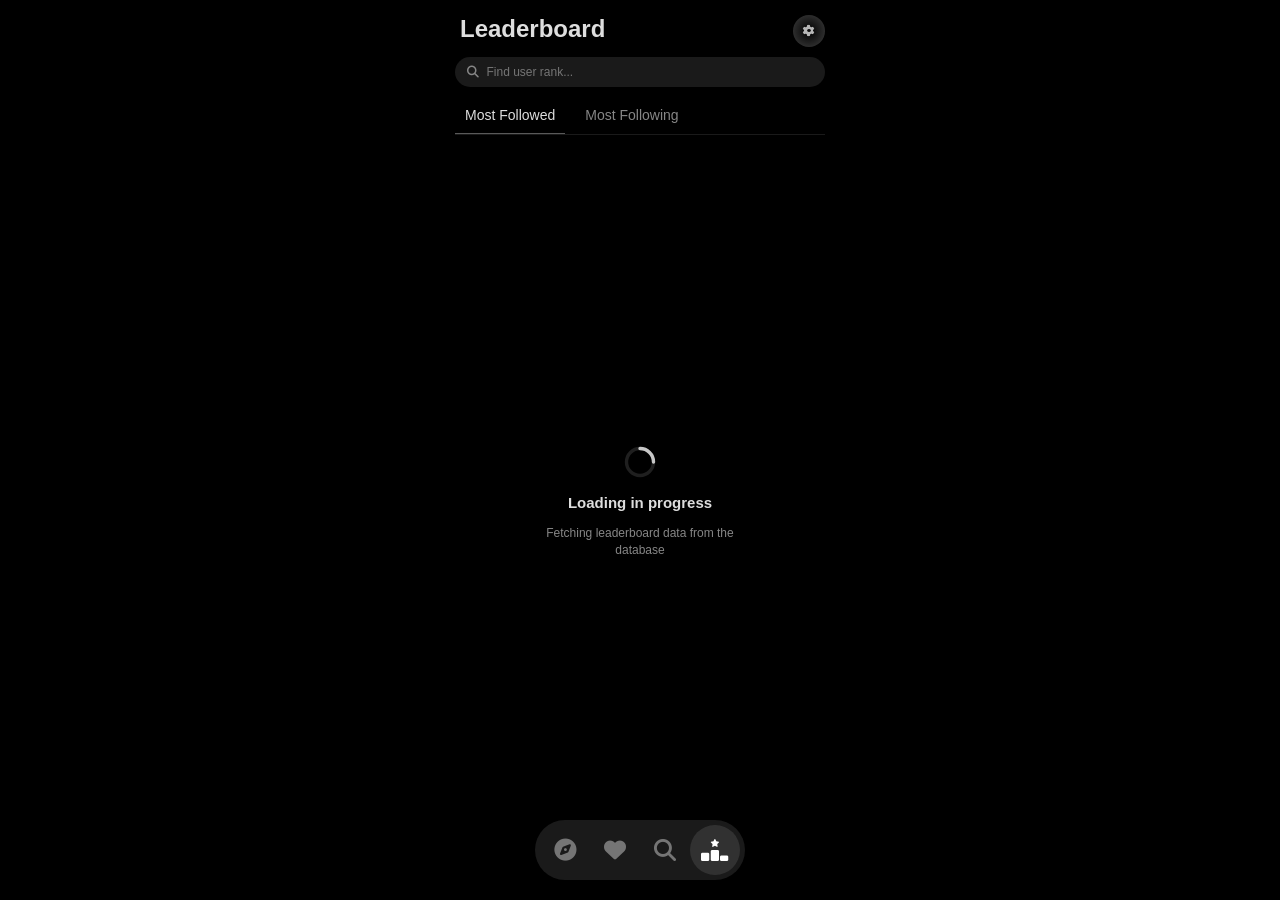
==== leaderboard.html @ c75aaf62 "Added website files (excluding database)" ====
<!DOCTYPE html>
<html lang="en">
<head>
    <meta charset="UTF-8">
    <meta name="viewport" content="width=device-width, initial-scale=1.0">
    <title>Dating - Scratch Swipe</title>
    <link rel="stylesheet" href="styles.css">
    <link rel="preconnect" href="https://rsms.me/">
    <link rel="stylesheet" href="https://rsms.me/inter/inter.css">
    <link rel="stylesheet" href="https://cdnjs.cloudflare.com/ajax/libs/font-awesome/6.1.1/css/all.min.css" integrity="..." crossorigin="anonymous" referrerpolicy="no-referrer" />
</head>
<body>
    <div class="app">
        <div class="topbar">
            <div class="topbar-container">
                <div class="topbar-header-container">
                    <p class="topbar-header">Leaderboard</p>
                    <button class="circular-btn" id="settings-btn"><i class="fa-solid fa-gear icon"></i></button>
                </div>
                <div class="topbar-input-container">
                    <div class="searchbar">
                        <i class="fa-solid fa-magnifying-glass icon"></i>
                        <input id="leaderboard-search-input" class="search-input" autocomplete="off" placeholder="Find user rank...">
                    </div>
                </div>
            </div>
        </div>
        <div class="leaderboard-content">
            <div class="tab-container">
                <div class="tab selected" id="tab-followed">Most Followed</div>
                <div class="tab" id="tab-following">Most Following</div>
            </div>
            <div class="leaderboard-results"></div>
        </div>
    </div>
    <script src="popup.js"></script>
</body>
</html>
---- styles.css ----
:root {
  font-family: Inter, sans-serif;
  --white1: #dedede;
  --white2: #b7b7b7;
  --white3: #868686;
  --white4: #4d4d4d;
  --bg1: #141414;
  --bg2: #1f1f1f;
  --bg3: #2a2a2a;
  --bg4: #353535;
  --bg5: #404040;
  --bg6: #4b4b4b;
  --primary: #d18e31;
}

@supports (font-variation-settings: normal) {
  :root {
    font-family: InterVariable, sans-serif;
  }
}

body,
h1,
h2,
h3,
h4,
p,
figure,
blockquote,
dl,
dd {
  margin: 0;
}

input,
button,
textarea,
select {
  font: inherit;
}

body,
html {
  width: 100%;
  height: 100%;
  background-color: black;
}

body {
  display: flex;
  justify-content: center;
  align-items: center;
}

.app {
  height: 100%;
  width: 400px;
  box-sizing: border-box;
  display: flex;
  flex-direction: column;
  position: relative;
  background-color: #000000;
  overflow: hidden;
}

.main-header {
  margin-left: 5px;
  font-size: 24px;
  font-weight: bold;
  color: var(--white1);
}

.dating-content {
  padding: 15px;
  padding-top: 0px;
  box-sizing: border-box;
  display: flex;
  flex-direction: column;
  justify-content: center;
  align-items: center;
  width: 100%;
  height: 100%;
  position: relative; /* required for ghost card absolute stacking */
}

/* Top bar */

.topbar {
  width: 100%;
  position: sticky;
  top: 0;
  left: 0;
  padding: 15px;
  box-sizing: border-box;
  display: flex;
  flex-direction: row;
  justify-content: space-between;
  gap: 10px;
}

.topbar-container {
  width: 100%;
  display: flex;
  flex-direction: column;
  gap: 10px;
}

.circular-btn {
  all: unset;
  width: 32px;
  height: 32px;
  aspect-ratio: 1 / 1;
  font-size: 12px;
  box-sizing: border-box;
  border-radius: 360px;
  color: var(--white2);
  display: flex;
  justify-content: center;
  align-items: center;
  background: radial-gradient(
    circle,
    rgba(255, 255, 255, 0.05) 20%,
    rgba(255, 255, 255, 0.1) 40%,
    rgba(255, 255, 255, 0.2) 80%,
    rgba(255, 255, 255, 0.3) 100%
  );
  cursor: pointer;
}

.topbar-header {
  color: var(--white1);
  font-size: 24px;
  font-weight: bolder;
  margin-left: 5px;
}

.topbar-header-container {
  display: flex;
  flex-direction: row;
  justify-content: space-between;
}

.searchbar {
  width: 100%;
  height: 30px;
  border-radius: 360px;
  background-color: rgba(255, 255, 255, 0.1);
  color: var(--white1);
  align-items: center;
  display: flex;
  gap: 7.5px;
  font-size: 12px;
  padding: 0px 12px;
  box-sizing: border-box;
}

.searchbar .icon {
  color: var(--white3);
}

.search-input {
  all: unset;
  width: 100%;
  height: 100%;
}

.topbar-input-container {
  display: flex;
  flex-direction: row;
  align-items: center;
  gap: 10px;
}

/* BOTTOM BAR */

.bottom-area {
  position: sticky;
  z-index: 998;
}

.bottombar {
  width: fit-content;
  position: absolute;
  bottom: 20px;
  left: 50%;
  transform: translateX(-50%);
  padding: 5px;
  box-sizing: border-box;
  border-radius: 360px;
  background-color: rgba(255, 255, 255, 0.1);
  display: flex;
  flex-direction: row;
  justify-content: center;
  align-items: center;
  gap: 0px;
  backdrop-filter: blur(10px) brightness(0.8);
  box-shadow: rgba(0, 0, 0, 0.56) 0px 22px 70px 4px;
}

.nav-btn {
  width: 30px;
  height: 30px;
  display: flex;
  justify-content: center;
  align-items: center;
  padding: 10px;
  font-size: 22px;
  color: rgba(255, 255, 255, 0.4);
  border-radius: 360px;
  cursor: pointer;
  transition: background-color 0.15s ease, color 0.15s ease;
}

.nav-btn:hover {
  color: var(--white2);
}

.nav-btn.selected {
  color: white;
  background-color: rgba(255, 255, 255, 0.1);
}

/* DATING CARD */

.dating-content .dating-card {
  max-width: 90%;
  width: 400px;
  aspect-ratio: 1 / 1;
  border-radius: 0px !important;
  display: flex;
  flex-direction: column;
  justify-content: flex-end;
  position: relative;
  transition: transform 0.3s ease;
  overflow: hidden;
}

.app:has(.details-section.open) .dating-content .card-stack-wrapper,
.app:has(.details-section.open) .dating-content .dating-card-button-container {
  transform: translateY(-100px);
}

.dating-content .card-stack-wrapper {
  transition: transform 0.3s ease;
}

.dating-content .dating-card-content {
  padding: 20px;
  color: var(--white1);
  display: flex;
  flex-direction: column;
  gap: 5px;
  z-index: 1;
}

.dating-content .gradient-overlay {
  position: absolute;
  bottom: -2px;
  width: 100%;
  height: 75%;
  border-radius: 12px;
  z-index: 0;
  background: linear-gradient(
    to top,
    rgba(0, 0, 0, 0.75) 0%,
    rgba(0, 0, 0, 0.6) 30%,
    rgba(0, 0, 0, 0.3) 65%,
    rgba(0, 0, 0, 0) 100%
  );
  -webkit-mask-image: none;
  mask-image: none;
  overflow: hidden;
}

.dating-content .gradient-overlay::before {
  content: "";
  position: absolute;
  inset: 0;
  z-index: -1;
  -webkit-backdrop-filter: blur(8px);
  backdrop-filter: blur(8px);
  -webkit-mask-image: linear-gradient(
    to top,
    rgba(0, 0, 0, 1) 0%,
    rgba(0, 0, 0, 0.85) 30%,
    rgba(0, 0, 0, 0.5) 65%,
    rgba(0, 0, 0, 0) 100%
  );
  mask-image: linear-gradient(
    to top,
    rgba(0, 0, 0, 1) 0%,
    rgba(0, 0, 0, 0.85) 30%,
    rgba(0, 0, 0, 0.5) 65%,
    rgba(0, 0, 0, 0) 100%
  );
}

.dating-content .dating-card .name,
.dating-content .ghost-card .name {
  font-size: 24px;
  font-weight: bold;
}

.dating-content .dating-card .name span,
.dating-content .ghost-card .name span {
  margin-left: 5px;
  font-weight: normal;
  color: var(--white3);
}

.dating-content .country {
  font-size: 14px;
  color: var(--white3);
}

.dating-content .country-container {
  display: flex;
  flex-direction: row;
  align-items: center;
  gap: 7.5px;
}

.dating-content .country-container .icon {
  font-size: 10px;
  color: var(--white3);
}

.chip-container {
  display: flex;
  flex-direction: row;
  gap: 4px;
}

.dating-content .chip-container {
  margin-top: 10px;
}

.chip-info {
  backdrop-filter: blur(8px);
  background-color: rgba(255, 255, 255, 0.1);
  padding: 5px 10px;
  border-radius: 360px;
  font-size: 10px;
  color: var(--white1);
}

.chip-info.selected {
  background-color: rgba(255,255,255,1) !important;
  color: #000 !important;
}

.dating-content .dating-card .profile-picture {
  position: absolute;
  top: 0;
  width: 100%;
  z-index: 0;
  height: 100%;
  border-radius: 12px;
  object-fit: cover;
  background-color: black;
}

/* BUTTONS */

.dating-card-button-container {
  display: flex;
  flex-direction: row;
  gap: 20px;
  margin-top: 40px;
  transition: transform 0.3s ease;
}

.like {
  all: unset;
  position: relative;
  display: flex;
  justify-content: center;
  align-items: center;
  border-radius: 50%;
  background: linear-gradient(145deg, #d94a5d, #a81f33);
  color: #fff;
  font-size: 24px;
  padding: 15px;
  cursor: pointer;
  overflow: hidden;
  box-shadow:
    inset 0 4px 8px rgba(0, 0, 0, 0.6),
    inset 0 2px 4px rgba(255, 255, 255, 0.3),
    0 0 15px rgba(255, 30, 50, 0.9),
    0 0 30px rgba(255, 30, 50, 0.5);
  transition: transform 0.12s ease;
}

.like .icon {
  position: relative;
  z-index: 1;
}

.like::before {
  content: "";
  position: absolute;
  top: -50%;
  left: -50%;
  width: 200%;
  height: 200%;
  background: linear-gradient(
    120deg,
    transparent 30%,
    rgba(255, 255, 255, 0.5) 50%,
    transparent 70%
  );
  transform: rotate(25deg);
  animation: shine 3s linear infinite;
}

.like::after {
  content: "";
  position: absolute;
  inset: -3px;
  border-radius: 50%;
  background: conic-gradient(
    from 0deg,
    transparent,
    #ff2e4d,
    transparent,
    #ff2e4d,
    transparent
  );
  animation: spin 2s linear infinite;
  z-index: 0;
  filter: blur(2px);
}

/* ANIMATIONS */
@keyframes shine {
  0% {
    transform: translateX(-100%) rotate(25deg);
  }
  100% {
    transform: translateX(100%) rotate(25deg);
  }
}

@keyframes spin {
  0% {
    transform: rotate(0deg);
  }
  100% {
    transform: rotate(360deg);
  }
}

.dislike {
  all: unset;
  display: flex;
  justify-content: center;
  align-items: center;
  border-radius: 360px;
  background-color: #4b4b4b;
  color: #fff;
  font-size: 24px;
  padding: 15px;
  cursor: pointer;
  transition: transform 0.12s ease;
  box-shadow:
    rgba(0, 0, 0, 0.17) 0px -23px 25px 0px inset,
    rgba(0, 0, 0, 0.15) 0px -36px 30px 0px inset,
    rgba(0, 0, 0, 0.1) 0px -79px 40px 0px inset,
    rgba(0, 0, 0, 0.06) 0px 2px 1px,
    rgba(0, 0, 0, 0.09) 0px 4px 2px,
    rgba(0, 0, 0, 0.09) 0px 8px 4px,
    rgba(0, 0, 0, 0.09) 0px 16px 8px,
    rgba(0, 0, 0, 0.09) 0px 32px 16px;
}

.like:active,
.dislike:active {
  transform: scale(0.88);
}

/* DETAILS SECTION */

.details-section {
  width: 100%;
  height: 55%;
  background-color: var(--bg2);
  position: absolute;
  bottom: 0;
  left: 0;
  border-top-right-radius: 20px;
  border-top-left-radius: 20px;
  z-index: 999;
  padding: 20px;
  box-sizing: border-box;
  overflow-y: auto;
  transform: translateY(100%);
  transition: transform 0.4s cubic-bezier(0.32, 0.72, 0, 1);
}

.details-section.open {
  transform: translateY(0%);
}

.details-section::-webkit-scrollbar {
  display: none;
}

.details-section .header {
  display: flex;
  flex-direction: row;
  align-items: center;
  color: var(--white1);
  font-size: 16px;
  font-weight: bold;
}

.details-section hr {
  width: 100%;
  border: 0.5px solid var(--bg4);
  margin: 20px 0px;
}

/* PROFILE HEADER */

.profile-header {
  display: flex;
  flex-direction: row;
  gap: 12.5px;
  margin-bottom: 20px;
  align-items: center;
}

.details-section .profile-picture {
  border-radius: 360px;
  width: 50px;
  height: 50px;
  object-fit: cover;
  background-color: black;
}

.details-section .name {
  color: var(--white1);
  font-size: 16px;
  font-weight: bold;
  line-break: anywhere;
}

.profile-text-container {
  display: flex;
  flex-direction: column;
  gap: 7.5px;
  justify-content: center;
  width: calc(100% - (50px + 12.5px));
}

/* ABOUT ME */

.bio {
  color: var(--white1);
  font-size: 12px;
  white-space: pre-line;
  line-height: 1.6;
  overflow-wrap: break-word;
}

.bio-read-toggle {
  display: block;
}

.about-me-header-row {
  margin-bottom: 10px;
}

.details-section .join-date-container,
.details-section .country-container,
.details-section .profile-link-container,
.details-section .id-container {
  display: flex;
  flex-direction: row;
  align-items: center;
  gap: 5px;
  font-size: 14px;
}

.profile-meta-container {
  margin-top: 20px;
  display: flex;
  flex-direction: column;
  gap: 7.5px;
}

.details-section .join-date-container .icon,
.details-section .country-container .icon,
.details-section .id-container .icon {
  color: var(--white4);
}

.details-section .join-date-container .join-date,
.details-section .country-container .country,
.details-section .id-container .id {
  color: var(--white3);
}

.details-section .profile-link-container .profile-link,
.details-section .profile-link-container .icon {
  color: var(--primary);
}
.details-section .profile-link-container .profile-link {
  cursor: pointer;
  text-underline-offset: 2.5px;
  text-decoration: none;
}

.details-section .profile-link-container .profile-link:hover {
  text-decoration: underline;
}

/* PROFILE STATS */

.profile-stats-container {
  display: flex;
  flex-direction: row;
  gap: 20px;
  align-items: center;
  margin-top: 15px;
}

.profile-stats-container .profile-stats {
  display: flex;
  flex-direction: column;
  color: var(--white1);
  font-size: 18px;
  font-weight: bold;
}

.profile-stats-container .profile-stats span {
  font-size: 12px;
  font-weight: normal;
  text-transform: uppercase;
  color: var(--white3);
  margin-top: 3px;
}

/* PROJECTS */

.projects-header-container {
  display: flex;
  flex-direction: row;
  align-items: center;
  justify-content: space-between;
  margin-top: 20px;
  margin-bottom: 10px;
  font-size: 16px;
}

.projects-header {
  gap: 5px;
}

.view-all-projects {
  all: unset;
  color: #0088ff;
  font-size: 12px;
  cursor: pointer;
}
.projects-header span {
  color: var(--white3);
  font-size: 14px;
  font-weight: normal;
}

.projects-container {
  display: grid;
  grid-template-columns: repeat(3, 1fr);
  gap: 10px;
  margin-top: 10px;
}

.projects-container .project-image {
  width: 100%;
  height: 80px;
  border-radius: 8px;
  object-fit: cover;
  margin-bottom: 5px;
}

.projects-container .project-title {
  color: var(--white1);
  font-weight: bold;
  margin-bottom: 5px;
  font-size: 12px;
}

/* SEARCH */

.search {
  height: 100%;
  padding: 15px;
  padding-top: 0px;
  box-sizing: border-box;
  display: flex;
  flex-direction: column;
  overflow-y: auto;
  padding-bottom: 100px;
}

.search::-webkit-scrollbar,
.leaderboard-content::-webkit-scrollbar {
  background-color: black;
  width: 10px;
}

.search::-webkit-scrollbar-thumb,
.leaderboard-content::-webkit-scrollbar-thumb {
  background-color: rgba(255, 255, 255, 0.15);
  border-radius: 360px;
}

.search::-webkit-scrollbar-thumb:hover,
.leaderboard-content::-webkit-scrollbar-thumb:hover {
  background-color: rgba(255, 255, 255, 0.25);
}

.search .chip-container {
  position: sticky;
  top: 0;
  z-index: 999;
  background: black;
  padding-bottom: 10px;
}

.search-results {
  display: flex;
  flex-direction: column;
  gap: 5px;
  margin-top: 0px;
  position: relative;
  height: 100%;
}

.search .chip-info {
  cursor: pointer;
  transition: background-color 0.15s ease;
  font-size: 12px;
}

.search .chip-info:hover {
  background-color: rgba(255, 255, 255, 0.15);
}

.search-results .dating-card {
  width: 100%;
  height: 50px;
  display: flex;
  flex-direction: row;
  align-items: center;
  gap: 10px;
}

.search-results .profile-picture {
  height: 80%;
  aspect-ratio: 1 / 1;
  border-radius: 360px;
  object-fit: cover;
}

.search-results .dating-card-content {
  color: var(--white1);
  display: flex;
  flex-direction: column;
  justify-content: center;
  gap: 5px;
  z-index: 1;
}

.search-results .dating-card .name {
  font-size: 16px;
  font-weight: bold;
  width: 100%;
  line-break: anywhere;
}

.search-results .dating-card .name span {
  margin-left: 5px;
  font-weight: normal;
  color: var(--white3);
}

.search-results .country {
  font-size: 10px;
  color: var(--white3);
}

.search-results .country-container .icon {
  font-size: 6px;
  color: var(--white3);
}

.search-results .country-container {
  display: flex;
  flex-direction: row;
  align-items: center;
  gap: 5px;
}

.search-results .dating-card:last-child {
  padding-bottom: 100px;
}

/* LEADERBOARD */

.leaderboard-content {
  height: 100%;
  padding: 15px;
  padding-top: 0px;
  box-sizing: border-box;
  display: flex;
  flex-direction: column;
  overflow-y: auto;
  padding-bottom: 100px;
}

.tab-container {
  display: flex;
  flex-direction: row;
  gap: 10px;
  margin-bottom: 10px;
  border-bottom: 1px solid rgba(255, 255, 255, 0.1);
  background-color: #000000;
  position: sticky;
  top: 0;
  z-index: 9999;
}

.tab {
  color: var(--white3);
  padding: 5px 10px;
  padding-bottom: 10px;
  cursor: pointer;
  transition: background-color 0.15s ease, color 0.15s ease;
  font-size: 14px;
}

.tab.selected {
  border-bottom: 1px solid rgba(255, 255, 255, 0.35);
  color: var(--white1);
}


.leaderboard-content .dating-card {
  width: 100%;
  height: 50px;
  display: flex;
  flex-direction: row;
  align-items: center;
  gap: 10px;
}

.leaderboard-content .profile-picture {
  height: 80%;
  aspect-ratio: 1 / 1;
  border-radius: 360px;
  object-fit: cover;
}

.leaderboard-content .dating-card-content {
  color: var(--white1);
  display: flex;
  flex-direction: column;
  justify-content: center;
  gap: 5px;
  z-index: 1;
}

.leaderboard-content .dating-card .dating-card-rank {
  font-size: 12px;
  color: var(--white3);
  width: 20px;
  justify-content: center;
  display: flex;
}

.leaderboard-content .dating-card .name {
  font-size: 16px;
  font-weight: bold;
}

.leaderboard-content .dating-card .stats {
  font-size: 12px;
  color: var(--white3);
}

/* LIKED SECTION */

.liked-content {
  height: 100%;
  padding: 15px;
  padding-top: 0px;
  box-sizing: border-box;
  display: flex;
  flex-direction: column;
  overflow-y: auto;
}
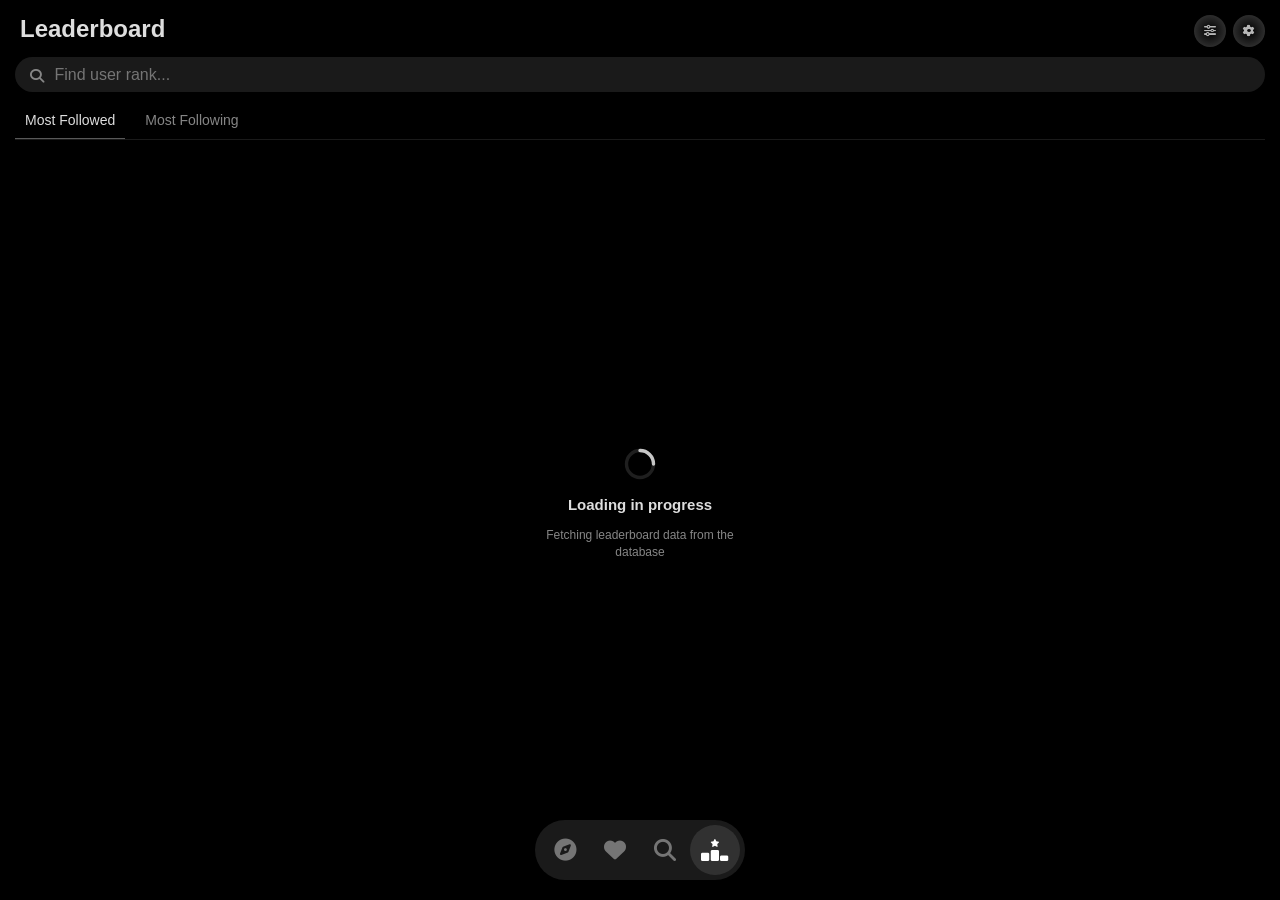
==== commit 520adb86: "V.2.0" ====
--- a/leaderboard.html
+++ b/leaderboard.html
@@ -15,7 +15,10 @@
             <div class="topbar-container">
                 <div class="topbar-header-container">
                     <p class="topbar-header">Leaderboard</p>
-                    <button class="circular-btn" id="settings-btn"><i class="fa-solid fa-gear icon"></i></button>
+                    <div style="display: flex; gap: 7.5px;">
+                        <button class="circular-btn" id="leaderboard-filter-btn"><i class="fa-solid fa-sliders"></i></button>
+                        <button class="circular-btn" id="settings-btn"><i class="fa-solid fa-gear icon"></i></button>
+                    </div>
                 </div>
                 <div class="topbar-input-container">
                     <div class="searchbar">
@@ -33,6 +36,18 @@
             <div class="leaderboard-results"></div>
         </div>
     </div>
-    <script src="popup.js"></script>
+    <!-- Application Scripts -->
+    <script src="js/utils.js"></script>
+    <script src="js/storage.js"></script>
+    <script src="js/ui.js"></script>
+    <script src="js/presets.js"></script>
+    <script src="js/database.js"></script>
+    <script src="js/details.js"></script>
+    <script src="js/settings.js"></script>
+    <script src="js/discover.js"></script>
+    <script src="js/search.js"></script>
+    <script src="js/leaderboard.js"></script>
+    <script src="js/liked.js"></script>
+    <script src="js/main.js"></script>
 </body>
 </html>
--- a/styles.css
+++ b/styles.css
@@ -1,904 +1,14 @@
-:root {
-  font-family: Inter, sans-serif;
-  --white1: #dedede;
-  --white2: #b7b7b7;
-  --white3: #868686;
-  --white4: #4d4d4d;
-  --bg1: #141414;
-  --bg2: #1f1f1f;
-  --bg3: #2a2a2a;
-  --bg4: #353535;
-  --bg5: #404040;
-  --bg6: #4b4b4b;
-  --primary: #d18e31;
-}
-
-@supports (font-variation-settings: normal) {
-  :root {
-    font-family: InterVariable, sans-serif;
-  }
-}
-
-body,
-h1,
-h2,
-h3,
-h4,
-p,
-figure,
-blockquote,
-dl,
-dd {
-  margin: 0;
-}
-
-input,
-button,
-textarea,
-select {
-  font: inherit;
-}
-
-body,
-html {
-  width: 100%;
-  height: 100%;
-  background-color: black;
-}
-
-body {
-  display: flex;
-  justify-content: center;
-  align-items: center;
-}
-
-.app {
-  height: 100%;
-  width: 400px;
-  box-sizing: border-box;
-  display: flex;
-  flex-direction: column;
-  position: relative;
-  background-color: #000000;
-  overflow: hidden;
-}
-
-.main-header {
-  margin-left: 5px;
-  font-size: 24px;
-  font-weight: bold;
-  color: var(--white1);
-}
-
-.dating-content {
-  padding: 15px;
-  padding-top: 0px;
-  box-sizing: border-box;
-  display: flex;
-  flex-direction: column;
-  justify-content: center;
-  align-items: center;
-  width: 100%;
-  height: 100%;
-  position: relative; /* required for ghost card absolute stacking */
-}
-
-/* Top bar */
-
-.topbar {
-  width: 100%;
-  position: sticky;
-  top: 0;
-  left: 0;
-  padding: 15px;
-  box-sizing: border-box;
-  display: flex;
-  flex-direction: row;
-  justify-content: space-between;
-  gap: 10px;
-}
-
-.topbar-container {
-  width: 100%;
-  display: flex;
-  flex-direction: column;
-  gap: 10px;
-}
-
-.circular-btn {
-  all: unset;
-  width: 32px;
-  height: 32px;
-  aspect-ratio: 1 / 1;
-  font-size: 12px;
-  box-sizing: border-box;
-  border-radius: 360px;
-  color: var(--white2);
-  display: flex;
-  justify-content: center;
-  align-items: center;
-  background: radial-gradient(
-    circle,
-    rgba(255, 255, 255, 0.05) 20%,
-    rgba(255, 255, 255, 0.1) 40%,
-    rgba(255, 255, 255, 0.2) 80%,
-    rgba(255, 255, 255, 0.3) 100%
-  );
-  cursor: pointer;
-}
-
-.topbar-header {
-  color: var(--white1);
-  font-size: 24px;
-  font-weight: bolder;
-  margin-left: 5px;
-}
-
-.topbar-header-container {
-  display: flex;
-  flex-direction: row;
-  justify-content: space-between;
-}
-
-.searchbar {
-  width: 100%;
-  height: 30px;
-  border-radius: 360px;
-  background-color: rgba(255, 255, 255, 0.1);
-  color: var(--white1);
-  align-items: center;
-  display: flex;
-  gap: 7.5px;
-  font-size: 12px;
-  padding: 0px 12px;
-  box-sizing: border-box;
-}
-
-.searchbar .icon {
-  color: var(--white3);
-}
-
-.search-input {
-  all: unset;
-  width: 100%;
-  height: 100%;
-}
-
-.topbar-input-container {
-  display: flex;
-  flex-direction: row;
-  align-items: center;
-  gap: 10px;
-}
-
-/* BOTTOM BAR */
-
-.bottom-area {
-  position: sticky;
-  z-index: 998;
-}
-
-.bottombar {
-  width: fit-content;
-  position: absolute;
-  bottom: 20px;
-  left: 50%;
-  transform: translateX(-50%);
-  padding: 5px;
-  box-sizing: border-box;
-  border-radius: 360px;
-  background-color: rgba(255, 255, 255, 0.1);
-  display: flex;
-  flex-direction: row;
-  justify-content: center;
-  align-items: center;
-  gap: 0px;
-  backdrop-filter: blur(10px) brightness(0.8);
-  box-shadow: rgba(0, 0, 0, 0.56) 0px 22px 70px 4px;
-}
-
-.nav-btn {
-  width: 30px;
-  height: 30px;
-  display: flex;
-  justify-content: center;
-  align-items: center;
-  padding: 10px;
-  font-size: 22px;
-  color: rgba(255, 255, 255, 0.4);
-  border-radius: 360px;
-  cursor: pointer;
-  transition: background-color 0.15s ease, color 0.15s ease;
-}
-
-.nav-btn:hover {
-  color: var(--white2);
-}
-
-.nav-btn.selected {
-  color: white;
-  background-color: rgba(255, 255, 255, 0.1);
-}
-
-/* DATING CARD */
-
-.dating-content .dating-card {
-  max-width: 90%;
-  width: 400px;
-  aspect-ratio: 1 / 1;
-  border-radius: 0px !important;
-  display: flex;
-  flex-direction: column;
-  justify-content: flex-end;
-  position: relative;
-  transition: transform 0.3s ease;
-  overflow: hidden;
-}
-
-.app:has(.details-section.open) .dating-content .card-stack-wrapper,
-.app:has(.details-section.open) .dating-content .dating-card-button-container {
-  transform: translateY(-100px);
-}
-
-.dating-content .card-stack-wrapper {
-  transition: transform 0.3s ease;
-}
-
-.dating-content .dating-card-content {
-  padding: 20px;
-  color: var(--white1);
-  display: flex;
-  flex-direction: column;
-  gap: 5px;
-  z-index: 1;
-}
-
-.dating-content .gradient-overlay {
-  position: absolute;
-  bottom: -2px;
-  width: 100%;
-  height: 75%;
-  border-radius: 12px;
-  z-index: 0;
-  background: linear-gradient(
-    to top,
-    rgba(0, 0, 0, 0.75) 0%,
-    rgba(0, 0, 0, 0.6) 30%,
-    rgba(0, 0, 0, 0.3) 65%,
-    rgba(0, 0, 0, 0) 100%
-  );
-  -webkit-mask-image: none;
-  mask-image: none;
-  overflow: hidden;
-}
-
-.dating-content .gradient-overlay::before {
-  content: "";
-  position: absolute;
-  inset: 0;
-  z-index: -1;
-  -webkit-backdrop-filter: blur(8px);
-  backdrop-filter: blur(8px);
-  -webkit-mask-image: linear-gradient(
-    to top,
-    rgba(0, 0, 0, 1) 0%,
-    rgba(0, 0, 0, 0.85) 30%,
-    rgba(0, 0, 0, 0.5) 65%,
-    rgba(0, 0, 0, 0) 100%
-  );
-  mask-image: linear-gradient(
-    to top,
-    rgba(0, 0, 0, 1) 0%,
-    rgba(0, 0, 0, 0.85) 30%,
-    rgba(0, 0, 0, 0.5) 65%,
-    rgba(0, 0, 0, 0) 100%
-  );
-}
-
-.dating-content .dating-card .name,
-.dating-content .ghost-card .name {
-  font-size: 24px;
-  font-weight: bold;
-}
-
-.dating-content .dating-card .name span,
-.dating-content .ghost-card .name span {
-  margin-left: 5px;
-  font-weight: normal;
-  color: var(--white3);
-}
-
-.dating-content .country {
-  font-size: 14px;
-  color: var(--white3);
-}
-
-.dating-content .country-container {
-  display: flex;
-  flex-direction: row;
-  align-items: center;
-  gap: 7.5px;
-}
-
-.dating-content .country-container .icon {
-  font-size: 10px;
-  color: var(--white3);
-}
-
-.chip-container {
-  display: flex;
-  flex-direction: row;
-  gap: 4px;
-}
-
-.dating-content .chip-container {
-  margin-top: 10px;
-}
-
-.chip-info {
-  backdrop-filter: blur(8px);
-  background-color: rgba(255, 255, 255, 0.1);
-  padding: 5px 10px;
-  border-radius: 360px;
-  font-size: 10px;
-  color: var(--white1);
-}
-
-.chip-info.selected {
-  background-color: rgba(255,255,255,1) !important;
-  color: #000 !important;
-}
-
-.dating-content .dating-card .profile-picture {
-  position: absolute;
-  top: 0;
-  width: 100%;
-  z-index: 0;
-  height: 100%;
-  border-radius: 12px;
-  object-fit: cover;
-  background-color: black;
-}
-
-/* BUTTONS */
-
-.dating-card-button-container {
-  display: flex;
-  flex-direction: row;
-  gap: 20px;
-  margin-top: 40px;
-  transition: transform 0.3s ease;
-}
-
-.like {
-  all: unset;
-  position: relative;
-  display: flex;
-  justify-content: center;
-  align-items: center;
-  border-radius: 50%;
-  background: linear-gradient(145deg, #d94a5d, #a81f33);
-  color: #fff;
-  font-size: 24px;
-  padding: 15px;
-  cursor: pointer;
-  overflow: hidden;
-  box-shadow:
-    inset 0 4px 8px rgba(0, 0, 0, 0.6),
-    inset 0 2px 4px rgba(255, 255, 255, 0.3),
-    0 0 15px rgba(255, 30, 50, 0.9),
-    0 0 30px rgba(255, 30, 50, 0.5);
-  transition: transform 0.12s ease;
-}
-
-.like .icon {
-  position: relative;
-  z-index: 1;
-}
-
-.like::before {
-  content: "";
-  position: absolute;
-  top: -50%;
-  left: -50%;
-  width: 200%;
-  height: 200%;
-  background: linear-gradient(
-    120deg,
-    transparent 30%,
-    rgba(255, 255, 255, 0.5) 50%,
-    transparent 70%
-  );
-  transform: rotate(25deg);
-  animation: shine 3s linear infinite;
-}
-
-.like::after {
-  content: "";
-  position: absolute;
-  inset: -3px;
-  border-radius: 50%;
-  background: conic-gradient(
-    from 0deg,
-    transparent,
-    #ff2e4d,
-    transparent,
-    #ff2e4d,
-    transparent
-  );
-  animation: spin 2s linear infinite;
-  z-index: 0;
-  filter: blur(2px);
-}
-
-/* ANIMATIONS */
-@keyframes shine {
-  0% {
-    transform: translateX(-100%) rotate(25deg);
-  }
-  100% {
-    transform: translateX(100%) rotate(25deg);
-  }
-}
-
-@keyframes spin {
-  0% {
-    transform: rotate(0deg);
-  }
-  100% {
-    transform: rotate(360deg);
-  }
-}
-
-.dislike {
-  all: unset;
-  display: flex;
-  justify-content: center;
-  align-items: center;
-  border-radius: 360px;
-  background-color: #4b4b4b;
-  color: #fff;
-  font-size: 24px;
-  padding: 15px;
-  cursor: pointer;
-  transition: transform 0.12s ease;
-  box-shadow:
-    rgba(0, 0, 0, 0.17) 0px -23px 25px 0px inset,
-    rgba(0, 0, 0, 0.15) 0px -36px 30px 0px inset,
-    rgba(0, 0, 0, 0.1) 0px -79px 40px 0px inset,
-    rgba(0, 0, 0, 0.06) 0px 2px 1px,
-    rgba(0, 0, 0, 0.09) 0px 4px 2px,
-    rgba(0, 0, 0, 0.09) 0px 8px 4px,
-    rgba(0, 0, 0, 0.09) 0px 16px 8px,
-    rgba(0, 0, 0, 0.09) 0px 32px 16px;
-}
-
-.like:active,
-.dislike:active {
-  transform: scale(0.88);
-}
-
-/* DETAILS SECTION */
-
-.details-section {
-  width: 100%;
-  height: 55%;
-  background-color: var(--bg2);
-  position: absolute;
-  bottom: 0;
-  left: 0;
-  border-top-right-radius: 20px;
-  border-top-left-radius: 20px;
-  z-index: 999;
-  padding: 20px;
-  box-sizing: border-box;
-  overflow-y: auto;
-  transform: translateY(100%);
-  transition: transform 0.4s cubic-bezier(0.32, 0.72, 0, 1);
-}
-
-.details-section.open {
-  transform: translateY(0%);
-}
-
-.details-section::-webkit-scrollbar {
-  display: none;
-}
-
-.details-section .header {
-  display: flex;
-  flex-direction: row;
-  align-items: center;
-  color: var(--white1);
-  font-size: 16px;
-  font-weight: bold;
-}
-
-.details-section hr {
-  width: 100%;
-  border: 0.5px solid var(--bg4);
-  margin: 20px 0px;
-}
-
-/* PROFILE HEADER */
-
-.profile-header {
-  display: flex;
-  flex-direction: row;
-  gap: 12.5px;
-  margin-bottom: 20px;
-  align-items: center;
-}
-
-.details-section .profile-picture {
-  border-radius: 360px;
-  width: 50px;
-  height: 50px;
-  object-fit: cover;
-  background-color: black;
-}
-
-.details-section .name {
-  color: var(--white1);
-  font-size: 16px;
-  font-weight: bold;
-  line-break: anywhere;
-}
-
-.profile-text-container {
-  display: flex;
-  flex-direction: column;
-  gap: 7.5px;
-  justify-content: center;
-  width: calc(100% - (50px + 12.5px));
-}
-
-/* ABOUT ME */
-
-.bio {
-  color: var(--white1);
-  font-size: 12px;
-  white-space: pre-line;
-  line-height: 1.6;
-  overflow-wrap: break-word;
-}
-
-.bio-read-toggle {
-  display: block;
-}
-
-.about-me-header-row {
-  margin-bottom: 10px;
-}
-
-.details-section .join-date-container,
-.details-section .country-container,
-.details-section .profile-link-container,
-.details-section .id-container {
-  display: flex;
-  flex-direction: row;
-  align-items: center;
-  gap: 5px;
-  font-size: 14px;
-}
-
-.profile-meta-container {
-  margin-top: 20px;
-  display: flex;
-  flex-direction: column;
-  gap: 7.5px;
-}
-
-.details-section .join-date-container .icon,
-.details-section .country-container .icon,
-.details-section .id-container .icon {
-  color: var(--white4);
-}
-
-.details-section .join-date-container .join-date,
-.details-section .country-container .country,
-.details-section .id-container .id {
-  color: var(--white3);
-}
-
-.details-section .profile-link-container .profile-link,
-.details-section .profile-link-container .icon {
-  color: var(--primary);
-}
-.details-section .profile-link-container .profile-link {
-  cursor: pointer;
-  text-underline-offset: 2.5px;
-  text-decoration: none;
-}
-
-.details-section .profile-link-container .profile-link:hover {
-  text-decoration: underline;
-}
-
-/* PROFILE STATS */
-
-.profile-stats-container {
-  display: flex;
-  flex-direction: row;
-  gap: 20px;
-  align-items: center;
-  margin-top: 15px;
-}
-
-.profile-stats-container .profile-stats {
-  display: flex;
-  flex-direction: column;
-  color: var(--white1);
-  font-size: 18px;
-  font-weight: bold;
-}
-
-.profile-stats-container .profile-stats span {
-  font-size: 12px;
-  font-weight: normal;
-  text-transform: uppercase;
-  color: var(--white3);
-  margin-top: 3px;
-}
-
-/* PROJECTS */
-
-.projects-header-container {
-  display: flex;
-  flex-direction: row;
-  align-items: center;
-  justify-content: space-between;
-  margin-top: 20px;
-  margin-bottom: 10px;
-  font-size: 16px;
-}
-
-.projects-header {
-  gap: 5px;
-}
-
-.view-all-projects {
-  all: unset;
-  color: #0088ff;
-  font-size: 12px;
-  cursor: pointer;
-}
-.projects-header span {
-  color: var(--white3);
-  font-size: 14px;
-  font-weight: normal;
-}
-
-.projects-container {
-  display: grid;
-  grid-template-columns: repeat(3, 1fr);
-  gap: 10px;
-  margin-top: 10px;
-}
-
-.projects-container .project-image {
-  width: 100%;
-  height: 80px;
-  border-radius: 8px;
-  object-fit: cover;
-  margin-bottom: 5px;
-}
-
-.projects-container .project-title {
-  color: var(--white1);
-  font-weight: bold;
-  margin-bottom: 5px;
-  font-size: 12px;
-}
-
-/* SEARCH */
-
-.search {
-  height: 100%;
-  padding: 15px;
-  padding-top: 0px;
-  box-sizing: border-box;
-  display: flex;
-  flex-direction: column;
-  overflow-y: auto;
-  padding-bottom: 100px;
-}
-
-.search::-webkit-scrollbar,
-.leaderboard-content::-webkit-scrollbar {
-  background-color: black;
-  width: 10px;
-}
-
-.search::-webkit-scrollbar-thumb,
-.leaderboard-content::-webkit-scrollbar-thumb {
-  background-color: rgba(255, 255, 255, 0.15);
-  border-radius: 360px;
-}
-
-.search::-webkit-scrollbar-thumb:hover,
-.leaderboard-content::-webkit-scrollbar-thumb:hover {
-  background-color: rgba(255, 255, 255, 0.25);
-}
-
-.search .chip-container {
-  position: sticky;
-  top: 0;
-  z-index: 999;
-  background: black;
-  padding-bottom: 10px;
-}
-
-.search-results {
-  display: flex;
-  flex-direction: column;
-  gap: 5px;
-  margin-top: 0px;
-  position: relative;
-  height: 100%;
-}
-
-.search .chip-info {
-  cursor: pointer;
-  transition: background-color 0.15s ease;
-  font-size: 12px;
-}
-
-.search .chip-info:hover {
-  background-color: rgba(255, 255, 255, 0.15);
-}
-
-.search-results .dating-card {
-  width: 100%;
-  height: 50px;
-  display: flex;
-  flex-direction: row;
-  align-items: center;
-  gap: 10px;
-}
-
-.search-results .profile-picture {
-  height: 80%;
-  aspect-ratio: 1 / 1;
-  border-radius: 360px;
-  object-fit: cover;
-}
-
-.search-results .dating-card-content {
-  color: var(--white1);
-  display: flex;
-  flex-direction: column;
-  justify-content: center;
-  gap: 5px;
-  z-index: 1;
-}
-
-.search-results .dating-card .name {
-  font-size: 16px;
-  font-weight: bold;
-  width: 100%;
-  line-break: anywhere;
-}
-
-.search-results .dating-card .name span {
-  margin-left: 5px;
-  font-weight: normal;
-  color: var(--white3);
-}
-
-.search-results .country {
-  font-size: 10px;
-  color: var(--white3);
-}
-
-.search-results .country-container .icon {
-  font-size: 6px;
-  color: var(--white3);
-}
-
-.search-results .country-container {
-  display: flex;
-  flex-direction: row;
-  align-items: center;
-  gap: 5px;
-}
-
-.search-results .dating-card:last-child {
-  padding-bottom: 100px;
-}
-
-/* LEADERBOARD */
-
-.leaderboard-content {
-  height: 100%;
-  padding: 15px;
-  padding-top: 0px;
-  box-sizing: border-box;
-  display: flex;
-  flex-direction: column;
-  overflow-y: auto;
-  padding-bottom: 100px;
-}
-
-.tab-container {
-  display: flex;
-  flex-direction: row;
-  gap: 10px;
-  margin-bottom: 10px;
-  border-bottom: 1px solid rgba(255, 255, 255, 0.1);
-  background-color: #000000;
-  position: sticky;
-  top: 0;
-  z-index: 9999;
-}
-
-.tab {
-  color: var(--white3);
-  padding: 5px 10px;
-  padding-bottom: 10px;
-  cursor: pointer;
-  transition: background-color 0.15s ease, color 0.15s ease;
-  font-size: 14px;
-}
-
-.tab.selected {
-  border-bottom: 1px solid rgba(255, 255, 255, 0.35);
-  color: var(--white1);
-}
-
-
-.leaderboard-content .dating-card {
-  width: 100%;
-  height: 50px;
-  display: flex;
-  flex-direction: row;
-  align-items: center;
-  gap: 10px;
-}
-
-.leaderboard-content .profile-picture {
-  height: 80%;
-  aspect-ratio: 1 / 1;
-  border-radius: 360px;
-  object-fit: cover;
-}
-
-.leaderboard-content .dating-card-content {
-  color: var(--white1);
-  display: flex;
-  flex-direction: column;
-  justify-content: center;
-  gap: 5px;
-  z-index: 1;
-}
-
-.leaderboard-content .dating-card .dating-card-rank {
-  font-size: 12px;
-  color: var(--white3);
-  width: 20px;
-  justify-content: center;
-  display: flex;
-}
-
-.leaderboard-content .dating-card .name {
-  font-size: 16px;
-  font-weight: bold;
-}
-
-.leaderboard-content .dating-card .stats {
-  font-size: 12px;
-  color: var(--white3);
-}
-
-/* LIKED SECTION */
-
-.liked-content {
-  height: 100%;
-  padding: 15px;
-  padding-top: 0px;
-  box-sizing: border-box;
-  display: flex;
-  flex-direction: column;
-  overflow-y: auto;
-}
-
+/* 
+   Scratch Swipe - Main Stylesheet
+   This file imports organized CSS modules from the /css directory.
+*/
+
+@import "css/variables.css";
+@import "css/reset.css";
+@import "css/layout.css";
+@import "css/components.css";
+@import "css/discovery.css";
+@import "css/details.css";
+@import "css/search.css";
+@import "css/leaderboard.css";
+@import "css/liked.css";
